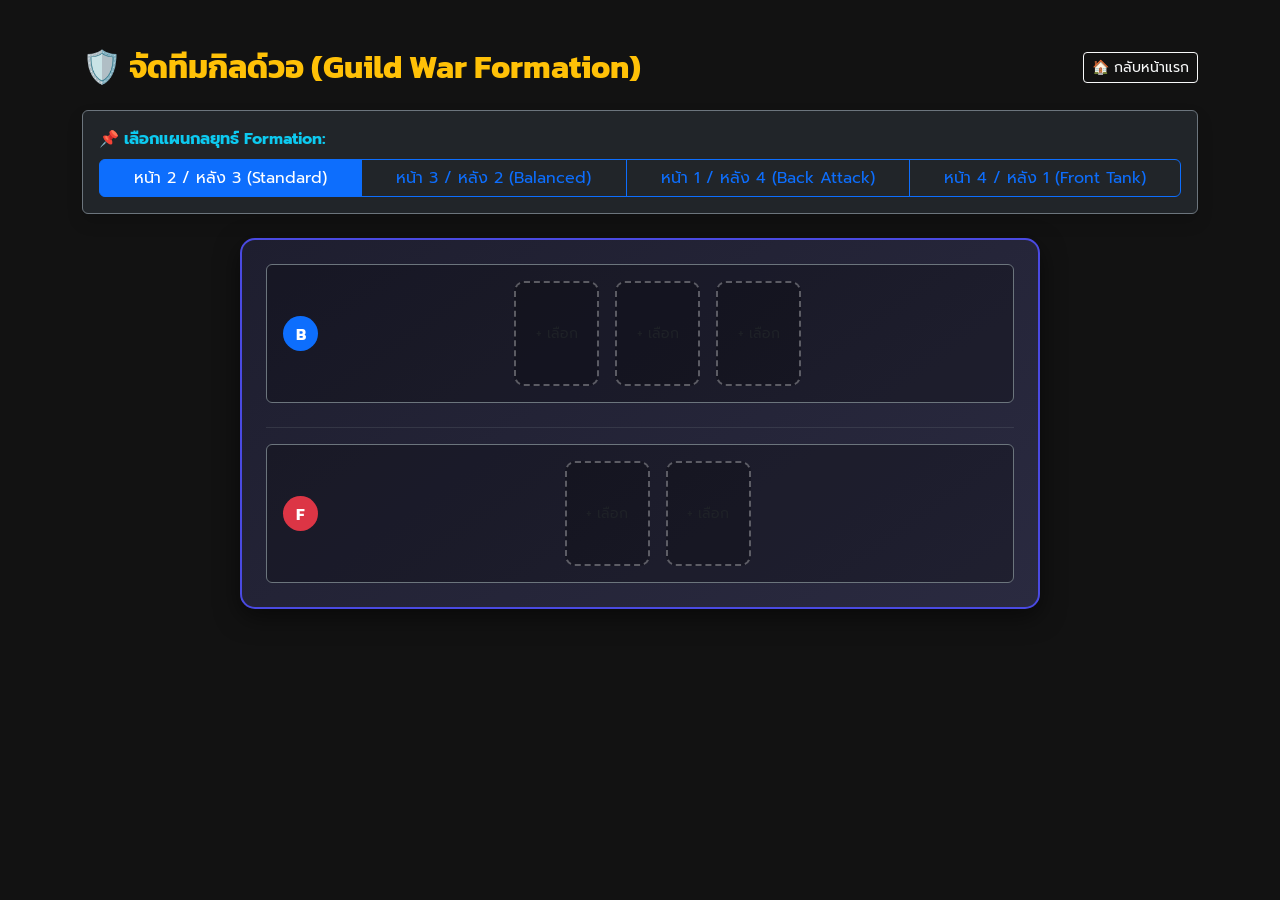
==== guildwar.html @ e1b71f3f "Add files via upload" ====
<!DOCTYPE html>
<html lang="th">
<head>
    <meta charset="UTF-8">
    <meta name="viewport" content="width=device-width, initial-scale=1.0">
    <title>Guild War Formation - Seven Knights</title>
    <!-- Bootstrap 5 CSS -->
    <link href="https://cdn.jsdelivr.net/npm/bootstrap@5.3.3/dist/css/bootstrap.min.css" rel="stylesheet">
    <!-- Google Fonts -->
    <link href="https://fonts.googleapis.com/css2?family=Kanit:wght@500;700&family=Prompt:wght@400;600&display=swap" rel="stylesheet">
    <style>
        body {
            font-family: 'Prompt', sans-serif;
            background-color: #121212;
            color: #f8f9fa;
        }
        h1, h2, h3 {
            font-family: 'Kanit', sans-serif;
        }
        /* ดีไซน์กระดานจัดทีมสไตล์ Guild War */
        .formation-board {
            background: linear-gradient(145deg, #1e1e2f, #2a2a40);
            border: 2px solid #4a4ae2;
            border-radius: 15px;
            box-shadow: 0 8px 25px rgba(0, 0, 0, 0.5);
            max-width: 800px;
            margin: 0 auto;
        }
        .slot-box {
            width: 85px;
            height: 105px;
            border: 2px dashed rgba(255, 255, 255, 0.3);
            border-radius: 10px;
            display: flex;
            align-items: center;
            justify-content: center;
            background: rgba(0, 0, 0, 0.2);
            cursor: pointer;
            transition: all 0.3s ease;
            position: relative;
        }
        .slot-box:hover {
            border-color: #ffc107;
            background: rgba(255, 193, 7, 0.1);
        }
        .slot-box.filled {
            border-style: solid;
            border-color: #28a745;
            background: rgba(40, 167, 69, 0.2);
        }
        .zone-label {
            width: 35px;
            height: 35px;
            border-radius: 50%;
            display: flex;
            align-items: center;
            justify-content: center;
            font-weight: bold;
            font-family: 'Kanit', sans-serif;
        }
        .badge-front { background-color: #dc3545; color: white; }
        .badge-back { background-color: #0d6efd; color: white; }
    </style>
</head>
<body class="py-5">

    <div class="container">
        <!-- หัวข้อหน้าเว็บ -->
        <div class="d-flex justify-content-between align-items-center mb-4">
            <h2 class="text-warning fw-bold m-0">🛡️ จัดทีมกิลด์วอ (Guild War Formation)</h2>
            <a href="index.html" class="btn btn-outline-light btn-sm">🏠 กลับหน้าแรก</a>
        </div>

        <!-- ส่วนเลือกแผนกลยุทธ์ Formation -->
        <div class="card bg-dark border-secondary mb-4 p-3 shadow">
            <label class="form-label text-info fw-bold mb-2">📌 เลือกแผนกลยุทธ์ Formation:</label>
            <div class="btn-group w-100" role="group" id="formationSelector">
                <button type="button" class="btn btn-outline-primary active" data-form="2-3">หน้า 2 / หลัง 3 (Standard)</button>
                <button type="button" class="btn btn-outline-primary" data-form="3-2">หน้า 3 / หลัง 2 (Balanced)</button>
                <button type="button" class="btn btn-outline-primary" data-form="1-4">หน้า 1 / หลัง 4 (Back Attack)</button>
                <button type="button" class="btn btn-outline-primary" data-form="4-1">หน้า 4 / หลัง 1 (Front Tank)</button>
            </div>
        </div>

        <!-- กระดานจัดทีม (Field) -->
        <div class="formation-board p-4 text-center">
            
            <!-- แถวหลัง (Back Line - B) -->
            <div class="d-flex align-items-center justify-content-between mb-4 p-3 rounded bg-black bg-opacity-25 border border-secondary">
                <div class="zone-label badge-back">B</div>
                <div id="backSlots" class="d-flex gap-3 justify-content-center flex-grow-1">
                    <!-- ช่องตัวละครแถวหลังจะถูกสร้างด้วย JS -->
                </div>
            </div>

            <hr class="border-secondary">

            <!-- แถวหน้า (Front Line - F) -->
            <div class="d-flex align-items-center justify-content-between p-3 rounded bg-black bg-opacity-25 border border-secondary">
                <div class="zone-label badge-front">F</div>
                <div id="frontSlots" class="d-flex gap-3 justify-content-center flex-grow-1">
                    <!-- ช่องตัวละครแถวหน้าจะถูกสร้างด้วย JS -->
                </div>
            </div>

        </div>
    </div>

    <!-- Modal เลือกตัวละคร -->
    <div class="modal fade" id="selectHeroModal" tabindex="-1">
        <div class="modal-dialog modal-dialog-centered">
            <div class="modal-content bg-dark text-light border-secondary">
                <div class="modal-header border-secondary">
                    <h5 class="modal-title text-warning">เลือกตัวละครลงตำแหน่ง</h5>
                    <button type="button" class="btn-close btn-close-white" data-bs-dismiss="modal"></button>
                </div>
                <div class="modal-body">
                    <div id="heroListContainer" class="row g-2">
                        <!-- รายการตัวละครจะแสดงที่นี่ -->
                    </div>
                </div>
            </div>
        </div>
    </div>

    <!-- Bootstrap 5 JS -->
    <script src="https://cdn.jsdelivr.net/npm/bootstrap@5.3.3/dist/js/bootstrap.bundle.min.js"></script>
    <script>
        // ข้อมูลตัวละครจำลอง (สามารถดึงมาจากไฟล์ heroesData.js ได้)
        const availableHeroes = [
            { id: 1, name: "ยูภกอน", role: "เวทย์", image: "https://i.pinimg.com/originals/a0/bf/df/a0bfdf887e50c451675beec0f7d5c9c1.png" },
            { id: 2, name: "โดยอง", role: "สมดุล", image: "https://i.pinimg.com/originals/a0/bf/df/a0bfdf887e50c451675beec0f7d5c9c1.png" },
            { id: 3, name: "อีจูฮี", role: "สนับสนุน", image: "https://i.pinimg.com/originals/a0/bf/df/a0bfdf887e50c451675beec0f7d5c9c1.png" }
        ];

        let currentFormation = "2-3"; // ค่าเริ่มต้น หน้า 2 / หลัง 3
        let teamData = { front: [null, null], back: [null, null, null] };
        let activeTargetSlot = null; // เก็บข้อมูลว่ากำลังคลิกช่องไหนอยู่ {line: 'front', index: 0}

        const modal = new bootstrap.Modal(document.getElementById('selectHeroModal'));

        // ฟังก์ชันสร้างช่องว่างตามแผนที่เลือก
        function renderBoard() {
            const frontContainer = document.getElementById('frontSlots');
            const backContainer = document.getElementById('backSlots');
            
            frontContainer.innerHTML = '';
            backContainer.innerHTML = '';

            let frontCount = 2, backCount = 3;
            if (currentFormation === "3-2") { frontCount = 3; backCount = 2; }
            if (currentFormation === "1-4") { frontCount = 1; backCount = 4; }
            if (currentFormation === "4-1") { frontCount = 4; backCount = 1; }

            // ปรับขนาดอาเรย์ข้อมูลทีมตามจำนวนช่อง
            teamData.front = Array(frontCount).fill(null);
            teamData.back = Array(backCount).fill(null);

            // สร้างช่องแถวหลัง (Back)
            for (let i = 0; i < backCount; i++) {
                backContainer.appendChild(createSlotElement('back', i));
            }
            // สร้างช่องแถวหน้า (Front)
            for (let i = 0; i < frontCount; i++) {
                frontContainer.appendChild(createSlotElement('front', i));
            }
        }

        // สร้าง Element แต่ละช่อง
        function createSlotElement(line, index) {
            const slot = document.createElement('div');
            slot.className = 'slot-box';
            
            const hero = teamData[line][index];
            if (hero) {
                slot.classList.add('filled');
                slot.innerHTML = `<img src="${hero.image}" class="img-fluid rounded" style="max-height: 90px;" alt="${hero.name}">`;
            } else {
                slot.innerHTML = `<span class="text-muted small">+ เลือก</span>`;
            }

            // คลิกเพื่อเปิด Modal เลือกตัวละคร
            slot.onclick = () => {
                activeTargetSlot = { line, index };
                openHeroSelector();
            };

            return slot;
        }

        // เปิด Modal เลือกฮีโร่
        function openHeroSelector() {
            const container = document.getElementById('heroListContainer');
            container.innerHTML = '';

            // เพิ่มปุ่มลบตัวละครออกด้วย
            let html = `
                <div class="col-12 mb-2">
                    <button class="btn btn-outline-danger w-100 btn-sm" onclick="removeHeroFromSlot()">❌ เอาตัวละครออก</button>
                </div>
            `;

            availableHeroes.forEach(hero => {
                html += `
                    <div class="col-4 text-center">
                        <div class="card bg-secondary text-light p-2 border-0 shadow-sm" style="cursor: pointer;" onclick="selectHero(${hero.id})">
                            <img src="${hero.image}" class="img-fluid rounded mb-1" style="max-height: 70px;">
                            <span class="small fw-bold text-truncate">${hero.name}</span>
                        </div>
                    </div>
                `;
            });

            container.innerHTML = html;
            modal.show();
        }

        // เลือกตัวละครใส่ลงช่อง
        function selectHero(heroId) {
            const hero = availableHeroes.find(h => h.id === heroId);
            if (activeTargetSlot) {
                teamData[activeTargetSlot.line][activeTargetSlot.index] = hero;
                renderBoard();
                modal.hide();
            }
        }

        // เอาตัวละครออกจากช่อง
        function removeHeroFromSlot() {
            if (activeTargetSlot) {
                teamData[activeTargetSlot.line][activeTargetSlot.index] = null;
                renderBoard();
                modal.hide();
            }
        }

        // Event เปลี่ยนแผน Formation
        document.querySelectorAll('#formationSelector button').forEach(btn => {
            btn.addEventListener('click', (e) => {
                document.querySelectorAll('#formationSelector button').forEach(b => b.classList.remove('active'));
                e.target.classList.add('active');
                currentFormation = e.target.getAttribute('data-form');
                renderBoard();
            });
        });

        // รันครั้งแรก
        renderBoard();
    </script>
</body>
</html>
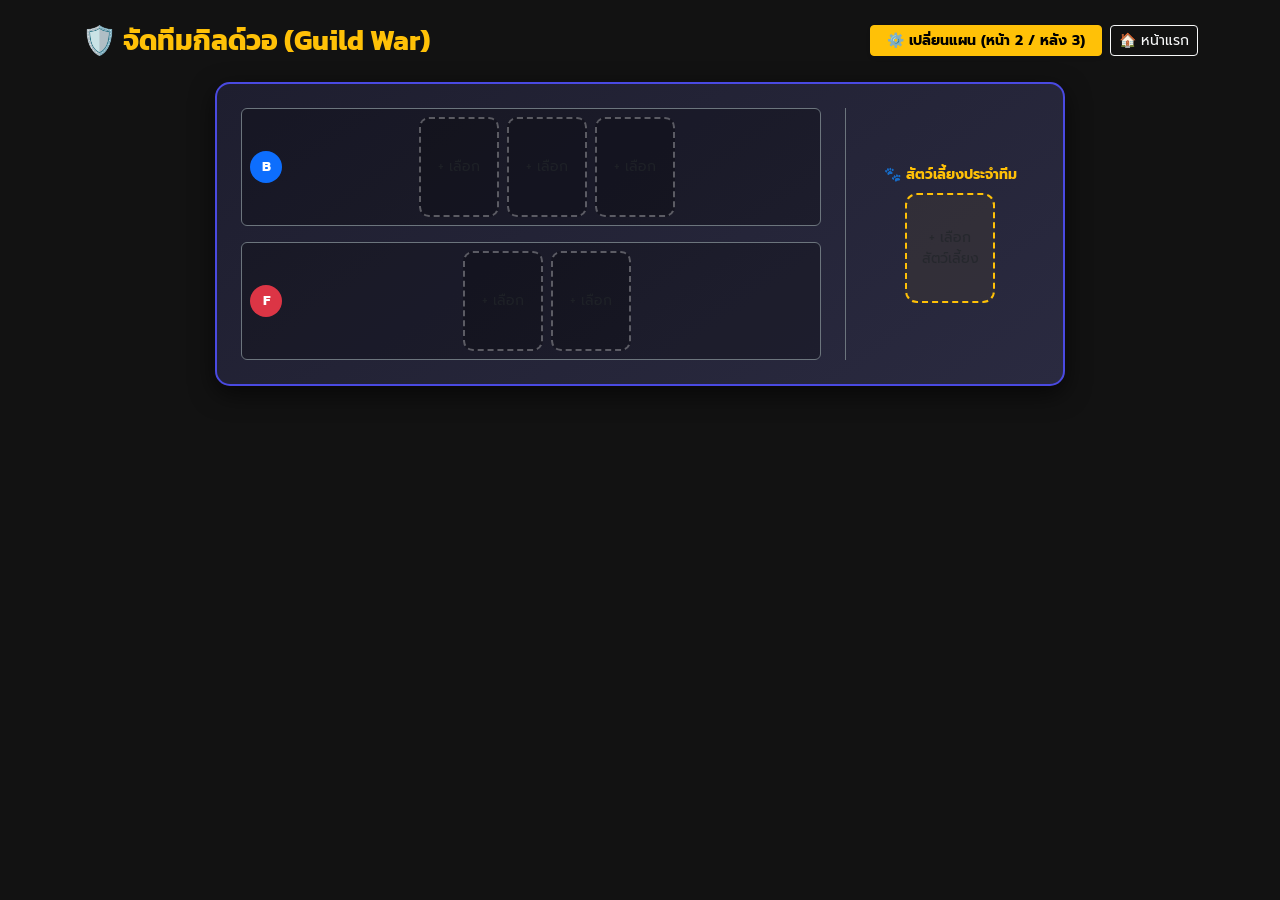
==== commit 3ae8c015: "Update guildwar.html" ====
--- a/guildwar.html
+++ b/guildwar.html
@@ -14,7 +14,7 @@
             background-color: #121212;
             color: #f8f9fa;
         }
-        h1, h2, h3 {
+        h1, h2, h3, h5 {
             font-family: 'Kanit', sans-serif;
         }
         /* ดีไซน์กระดานจัดทีมสไตล์ Guild War */
@@ -22,13 +22,13 @@
             background: linear-gradient(145deg, #1e1e2f, #2a2a40);
             border: 2px solid #4a4ae2;
             border-radius: 15px;
-            box-shadow: 0 8px 25px rgba(0, 0, 0, 0.5);
-            max-width: 800px;
+            box-shadow: 0 8px 25px rgba(0, 0, 0, 0.6);
+            max-width: 850px;
             margin: 0 auto;
         }
         .slot-box {
-            width: 85px;
-            height: 105px;
+            width: 80px;
+            height: 100px;
             border: 2px dashed rgba(255, 255, 255, 0.3);
             border-radius: 10px;
             display: flex;
@@ -48,61 +48,138 @@
             border-color: #28a745;
             background: rgba(40, 167, 69, 0.2);
         }
+        .pet-slot {
+            width: 90px;
+            height: 110px;
+            border: 2px dashed #ffc107;
+            border-radius: 12px;
+            display: flex;
+            align-items: center;
+            justify-content: center;
+            background: rgba(255, 193, 7, 0.05);
+            cursor: pointer;
+            transition: all 0.3s ease;
+        }
+        .pet-slot:hover {
+            background: rgba(255, 193, 7, 0.15);
+        }
         .zone-label {
-            width: 35px;
-            height: 35px;
+            width: 32px;
+            height: 32px;
             border-radius: 50%;
             display: flex;
             align-items: center;
             justify-content: center;
             font-weight: bold;
+            font-size: 0.85rem;
             font-family: 'Kanit', sans-serif;
         }
         .badge-front { background-color: #dc3545; color: white; }
         .badge-back { background-color: #0d6efd; color: white; }
+        
+        /* การ์ดเลือกแผนใน Modal แบบเล็กๆ */
+        .formation-card-option {
+            border: 2px solid #444;
+            background: #1a1a2e;
+            transition: all 0.2s;
+            cursor: pointer;
+        }
+        .formation-card-option:hover {
+            border-color: #ffc107;
+            background: #252542;
+        }
     </style>
 </head>
-<body class="py-5">
+<body class="py-4">
 
     <div class="container">
-        <!-- หัวข้อหน้าเว็บ -->
+        <!-- หัวข้อหน้าเว็บ และปุ่มเลือกแผน -->
         <div class="d-flex justify-content-between align-items-center mb-4">
-            <h2 class="text-warning fw-bold m-0">🛡️ จัดทีมกิลด์วอ (Guild War Formation)</h2>
-            <a href="index.html" class="btn btn-outline-light btn-sm">🏠 กลับหน้าแรก</a>
-        </div>
-
-        <!-- ส่วนเลือกแผนกลยุทธ์ Formation -->
-        <div class="card bg-dark border-secondary mb-4 p-3 shadow">
-            <label class="form-label text-info fw-bold mb-2">📌 เลือกแผนกลยุทธ์ Formation:</label>
-            <div class="btn-group w-100" role="group" id="formationSelector">
-                <button type="button" class="btn btn-outline-primary active" data-form="2-3">หน้า 2 / หลัง 3 (Standard)</button>
-                <button type="button" class="btn btn-outline-primary" data-form="3-2">หน้า 3 / หลัง 2 (Balanced)</button>
-                <button type="button" class="btn btn-outline-primary" data-form="1-4">หน้า 1 / หลัง 4 (Back Attack)</button>
-                <button type="button" class="btn btn-outline-primary" data-form="4-1">หน้า 4 / หลัง 1 (Front Tank)</button>
-            </div>
-        </div>
-
-        <!-- กระดานจัดทีม (Field) -->
-        <div class="formation-board p-4 text-center">
-            
-            <!-- แถวหลัง (Back Line - B) -->
-            <div class="d-flex align-items-center justify-content-between mb-4 p-3 rounded bg-black bg-opacity-25 border border-secondary">
-                <div class="zone-label badge-back">B</div>
-                <div id="backSlots" class="d-flex gap-3 justify-content-center flex-grow-1">
-                    <!-- ช่องตัวละครแถวหลังจะถูกสร้างด้วย JS -->
-                </div>
-            </div>
-
-            <hr class="border-secondary">
-
-            <!-- แถวหน้า (Front Line - F) -->
-            <div class="d-flex align-items-center justify-content-between p-3 rounded bg-black bg-opacity-25 border border-secondary">
-                <div class="zone-label badge-front">F</div>
-                <div id="frontSlots" class="d-flex gap-3 justify-content-center flex-grow-1">
-                    <!-- ช่องตัวละครแถวหน้าจะถูกสร้างด้วย JS -->
-                </div>
-            </div>
-
+            <h3 class="text-warning fw-bold m-0">🛡️ จัดทีมกิลด์วอ (Guild War)</h3>
+            <div class="d-flex gap-2">
+                <button class="btn btn-warning btn-sm fw-bold px-3 shadow-sm" data-bs-toggle="modal" data-bs-target="#formationModal">
+                    ⚙️ เปลี่ยนแผน (<span id="currentFormText">หน้า 2 / หลัง 3</span>)
+                </button>
+                <a href="index.html" class="btn btn-outline-light btn-sm">🏠 หน้าแรก</a>
+            </div>
+        </div>
+
+        <!-- กระดานจัดทีมหลัก (UI กลางจอ) -->
+        <div class="formation-board p-4">
+            <div class="row align-items-center">
+                
+                <!-- ฝั่งซ้าย: ช่องตัวละคร แถวหลังและแถวหน้า -->
+                <div class="col-lg-9 col-md-8 border-end border-secondary pe-lg-4">
+                    
+                    <!-- แถวหลัง (Back Line - B) -->
+                    <div class="d-flex align-items-center justify-content-between mb-3 p-2 rounded bg-black bg-opacity-25 border border-secondary">
+                        <div class="zone-label badge-back">B</div>
+                        <div id="backSlots" class="d-flex gap-2 justify-content-center flex-grow-1">
+                            <!-- สร้างด้วย JavaScript -->
+                        </div>
+                    </div>
+
+                    <!-- แถวหน้า (Front Line - F) -->
+                    <div class="d-flex align-items-center justify-content-between p-2 rounded bg-black bg-opacity-25 border border-secondary">
+                        <div class="zone-label badge-front">F</div>
+                        <div id="frontSlots" class="d-flex gap-2 justify-content-center flex-grow-1">
+                            <!-- สร้างด้วย JavaScript -->
+                        </div>
+                    </div>
+
+                </div>
+
+                <!-- ฝั่งขวา: ช่องสัตว์เลี้ยง (Pet) -->
+                <div class="col-lg-3 col-md-4 text-center mt-3 mt-md-0 ps-lg-3">
+                    <span class="small text-warning fw-bold d-block mb-2">🐾 สัตว์เลี้ยงประจำทีม</span>
+                    <div class="d-flex justify-content-center">
+                        <div id="petSlot" class="pet-slot" onclick="openPetSelector()">
+                            <span class="text-muted small text-center">+ เลือก<br>สัตว์เลี้ยง</span>
+                        </div>
+                    </div>
+                </div>
+
+            </div>
+        </div>
+    </div>
+
+    <!-- Modal เลือกแผนกลยุทธ์ (4 แผนในจอเดียว) -->
+    <div class="modal fade" id="formationModal" tabindex="-1">
+        <div class="modal-dialog modal-dialog-centered">
+            <div class="modal-content bg-dark text-light border-secondary">
+                <div class="modal-header border-secondary">
+                    <h5 class="modal-title text-warning">เลือกแผนกลยุทธ์ (Formation)</h5>
+                    <button type="button" class="btn-close btn-close-white" data-bs-dismiss="modal"></button>
+                </div>
+                <div class="modal-body">
+                    <div class="row g-2">
+                        <div class="col-6">
+                            <div class="p-3 rounded formation-card-option text-center" onclick="changeFormation('2-3', 'หน้า 2 / หลัง 3')">
+                                <h6 class="text-info fw-bold mb-1">หน้า 2 / หลัง 3</h6>
+                                <p class="text-muted small mb-0">มาตรฐานสมดุล</p>
+                            </div>
+                        </div>
+                        <div class="col-6">
+                            <div class="p-3 rounded formation-card-option text-center" onclick="changeFormation('3-2', 'หน้า 3 / หลัง 2')">
+                                <h6 class="text-info fw-bold mb-1">หน้า 3 / หลัง 2</h6>
+                                <p class="text-muted small mb-0">เน้นหน้าหนา</p>
+                            </div>
+                        </div>
+                        <div class="col-6">
+                            <div class="p-3 rounded formation-card-option text-center" onclick="changeFormation('1-4', 'หน้า 1 / หลัง 4')">
+                                <h6 class="text-info fw-bold mb-1">หน้า 1 / หลัง 4</h6>
+                                <p class="text-muted small mb-0">ดาเมจหลังเต็มพิกัด</p>
+                            </div>
+                        </div>
+                        <div class="col-6">
+                            <div class="p-3 rounded formation-card-option text-center" onclick="changeFormation('4-1', 'หน้า 4 / หลัง 1')">
+                                <h6 class="text-info fw-bold mb-1">หน้า 4 / หลัง 1</h6>
+                                <p class="text-muted small mb-0">แทงค์หน้า 4 ตัว</p>
+                            </div>
+                        </div>
+                    </div>
+                </div>
+            </div>
         </div>
     </div>
 
@@ -116,7 +193,24 @@
                 </div>
                 <div class="modal-body">
                     <div id="heroListContainer" class="row g-2">
-                        <!-- รายการตัวละครจะแสดงที่นี่ -->
+                        <!-- รายการฮีโร่ -->
+                    </div>
+                </div>
+            </div>
+        </div>
+    </div>
+
+    <!-- Modal เลือกสัตว์เลี้ยง -->
+    <div class="modal fade" id="selectPetModal" tabindex="-1">
+        <div class="modal-dialog modal-dialog-centered">
+            <div class="modal-content bg-dark text-light border-secondary">
+                <div class="modal-header border-secondary">
+                    <h5 class="modal-title text-warning">เลือกสัตว์เลี้ยงประจำทีม</h5>
+                    <button type="button" class="btn-close btn-close-white" data-bs-dismiss="modal"></button>
+                </div>
+                <div class="modal-body">
+                    <div id="petListContainer" class="row g-2">
+                        <!-- รายการสัตว์เลี้ยง -->
                     </div>
                 </div>
             </div>
@@ -126,20 +220,37 @@
     <!-- Bootstrap 5 JS -->
     <script src="https://cdn.jsdelivr.net/npm/bootstrap@5.3.3/dist/js/bootstrap.bundle.min.js"></script>
     <script>
-        // ข้อมูลตัวละครจำลอง (สามารถดึงมาจากไฟล์ heroesData.js ได้)
+        // ข้อมูลตัวละครจำลอง
         const availableHeroes = [
-            { id: 1, name: "ยูภกอน", role: "เวทย์", image: "https://i.pinimg.com/originals/a0/bf/df/a0bfdf887e50c451675beec0f7d5c9c1.png" },
-            { id: 2, name: "โดยอง", role: "สมดุล", image: "https://i.pinimg.com/originals/a0/bf/df/a0bfdf887e50c451675beec0f7d5c9c1.png" },
-            { id: 3, name: "อีจูฮี", role: "สนับสนุน", image: "https://i.pinimg.com/originals/a0/bf/df/a0bfdf887e50c451675beec0f7d5c9c1.png" }
+            { id: 1, name: "ยูภกอน", image: "https://i.pinimg.com/originals/a0/bf/df/a0bfdf887e50c451675beec0f7d5c9c1.png" },
+            { id: 2, name: "โดยอง", image: "https://i.pinimg.com/originals/a0/bf/df/a0bfdf887e50c451675beec0f7d5c9c1.png" },
+            { id: 3, name: "อีจูฮี", image: "https://i.pinimg.com/originals/a0/bf/df/a0bfdf887e50c451675beec0f7d5c9c1.png" }
         ];
 
-        let currentFormation = "2-3"; // ค่าเริ่มต้น หน้า 2 / หลัง 3
+        // ข้อมูลสัตว์เลี้ยงจำลอง
+        const availablePets = [
+            { id: 101, name: "จิ้งจอกเพลิง", image: "https://i.pinimg.com/originals/a0/bf/df/a0bfdf887e50c451675beec0f7d5c9c1.png" },
+            { id: 102, name: "มังกรน้อย", image: "https://i.pinimg.com/originals/a0/bf/df/a0bfdf887e50c451675beec0f7d5c9c1.png" }
+        ];
+
+        let currentFormation = "2-3";
         let teamData = { front: [null, null], back: [null, null, null] };
-        let activeTargetSlot = null; // เก็บข้อมูลว่ากำลังคลิกช่องไหนอยู่ {line: 'front', index: 0}
-
-        const modal = new bootstrap.Modal(document.getElementById('selectHeroModal'));
-
-        // ฟังก์ชันสร้างช่องว่างตามแผนที่เลือก
+        let selectedPet = null;
+        let activeTargetSlot = null;
+
+        const heroModal = new bootstrap.Modal(document.getElementById('selectHeroModal'));
+        const petModal = new bootstrap.Modal(document.getElementById('selectPetModal'));
+        const formationModalInstance = new bootstrap.Modal(document.getElementById('formationModal'));
+
+        // ฟังก์ชันเปลี่ยนแผน
+        function changeFormation(formKey, formText) {
+            currentFormation = formKey;
+            document.getElementById('currentFormText').innerText = formText;
+            formationModalInstance.hide();
+            renderBoard();
+        }
+
+        // วาดกระดาน
         function renderBoard() {
             const frontContainer = document.getElementById('frontSlots');
             const backContainer = document.getElementById('backSlots');
@@ -152,21 +263,19 @@
             if (currentFormation === "1-4") { frontCount = 1; backCount = 4; }
             if (currentFormation === "4-1") { frontCount = 4; backCount = 1; }
 
-            // ปรับขนาดอาเรย์ข้อมูลทีมตามจำนวนช่อง
             teamData.front = Array(frontCount).fill(null);
             teamData.back = Array(backCount).fill(null);
 
-            // สร้างช่องแถวหลัง (Back)
             for (let i = 0; i < backCount; i++) {
                 backContainer.appendChild(createSlotElement('back', i));
             }
-            // สร้างช่องแถวหน้า (Front)
             for (let i = 0; i < frontCount; i++) {
                 frontContainer.appendChild(createSlotElement('front', i));
             }
-        }
-
-        // สร้าง Element แต่ละช่อง
+
+            renderPetSlot();
+        }
+
         function createSlotElement(line, index) {
             const slot = document.createElement('div');
             slot.className = 'slot-box';
@@ -174,12 +283,11 @@
             const hero = teamData[line][index];
             if (hero) {
                 slot.classList.add('filled');
-                slot.innerHTML = `<img src="${hero.image}" class="img-fluid rounded" style="max-height: 90px;" alt="${hero.name}">`;
+                slot.innerHTML = `<img src="${hero.image}" class="img-fluid rounded" style="max-height: 85px;" alt="${hero.name}">`;
             } else {
                 slot.innerHTML = `<span class="text-muted small">+ เลือก</span>`;
             }
 
-            // คลิกเพื่อเปิด Modal เลือกตัวละคร
             slot.onclick = () => {
                 activeTargetSlot = { line, index };
                 openHeroSelector();
@@ -188,64 +296,90 @@
             return slot;
         }
 
-        // เปิด Modal เลือกฮีโร่
+        function renderPetSlot() {
+            const petContainer = document.getElementById('petSlot');
+            if (selectedPet) {
+                petContainer.className = 'pet-slot border-solid bg-success bg-opacity-25';
+                petContainer.innerHTML = `<img src="${selectedPet.image}" class="img-fluid rounded" style="max-height: 95px;" alt="${selectedPet.name}">`;
+            } else {
+                petContainer.className = 'pet-slot';
+                petContainer.innerHTML = `<span class="text-muted small text-center">+ เลือก<br>สัตว์เลี้ยง</span>`;
+            }
+        }
+
         function openHeroSelector() {
             const container = document.getElementById('heroListContainer');
-            container.innerHTML = '';
-
-            // เพิ่มปุ่มลบตัวละครออกด้วย
             let html = `
                 <div class="col-12 mb-2">
                     <button class="btn btn-outline-danger w-100 btn-sm" onclick="removeHeroFromSlot()">❌ เอาตัวละครออก</button>
                 </div>
             `;
-
             availableHeroes.forEach(hero => {
                 html += `
                     <div class="col-4 text-center">
                         <div class="card bg-secondary text-light p-2 border-0 shadow-sm" style="cursor: pointer;" onclick="selectHero(${hero.id})">
-                            <img src="${hero.image}" class="img-fluid rounded mb-1" style="max-height: 70px;">
+                            <img src="${hero.image}" class="img-fluid rounded mb-1" style="max-height: 65px;">
                             <span class="small fw-bold text-truncate">${hero.name}</span>
                         </div>
                     </div>
                 `;
             });
-
             container.innerHTML = html;
-            modal.show();
-        }
-
-        // เลือกตัวละครใส่ลงช่อง
+            heroModal.show();
+        }
+
         function selectHero(heroId) {
             const hero = availableHeroes.find(h => h.id === heroId);
             if (activeTargetSlot) {
                 teamData[activeTargetSlot.line][activeTargetSlot.index] = hero;
                 renderBoard();
-                modal.hide();
-            }
-        }
-
-        // เอาตัวละครออกจากช่อง
+                heroModal.hide();
+            }
+        }
+
         function removeHeroFromSlot() {
             if (activeTargetSlot) {
                 teamData[activeTargetSlot.line][activeTargetSlot.index] = null;
                 renderBoard();
-                modal.hide();
-            }
-        }
-
-        // Event เปลี่ยนแผน Formation
-        document.querySelectorAll('#formationSelector button').forEach(btn => {
-            btn.addEventListener('click', (e) => {
-                document.querySelectorAll('#formationSelector button').forEach(b => b.classList.remove('active'));
-                e.target.classList.add('active');
-                currentFormation = e.target.getAttribute('data-form');
-                renderBoard();
+                heroModal.hide();
+            }
+        }
+
+        function openPetSelector() {
+            const container = document.getElementById('petListContainer');
+            let html = `
+                <div class="col-12 mb-2">
+                    <button class="btn btn-outline-danger w-100 btn-sm" onclick="removePet()">❌ ถอดสัตว์เลี้ยง</button>
+                </div>
+            `;
+            availablePets.forEach(pet => {
+                html += `
+                    <div class="col-6 text-center">
+                        <div class="card bg-secondary text-light p-2 border-0 shadow-sm" style="cursor: pointer;" onclick="selectPet(${pet.id})">
+                            <img src="${pet.image}" class="img-fluid rounded mb-1" style="max-height: 65px;">
+                            <span class="small fw-bold text-truncate">${pet.name}</span>
+                        </div>
+                    </div>
+                `;
             });
-        });
+            container.innerHTML = html;
+            petModal.show();
+        }
+
+        function selectPet(petId) {
+            selectedPet = availablePets.find(p => p.id === petId);
+            renderPetSlot();
+            petModal.hide();
+        }
+
+        function removePet() {
+            selectedPet = null;
+            renderPetSlot();
+            petModal.hide();
+        }
 
         // รันครั้งแรก
         renderBoard();
     </script>
 </body>
-</html>+</html>
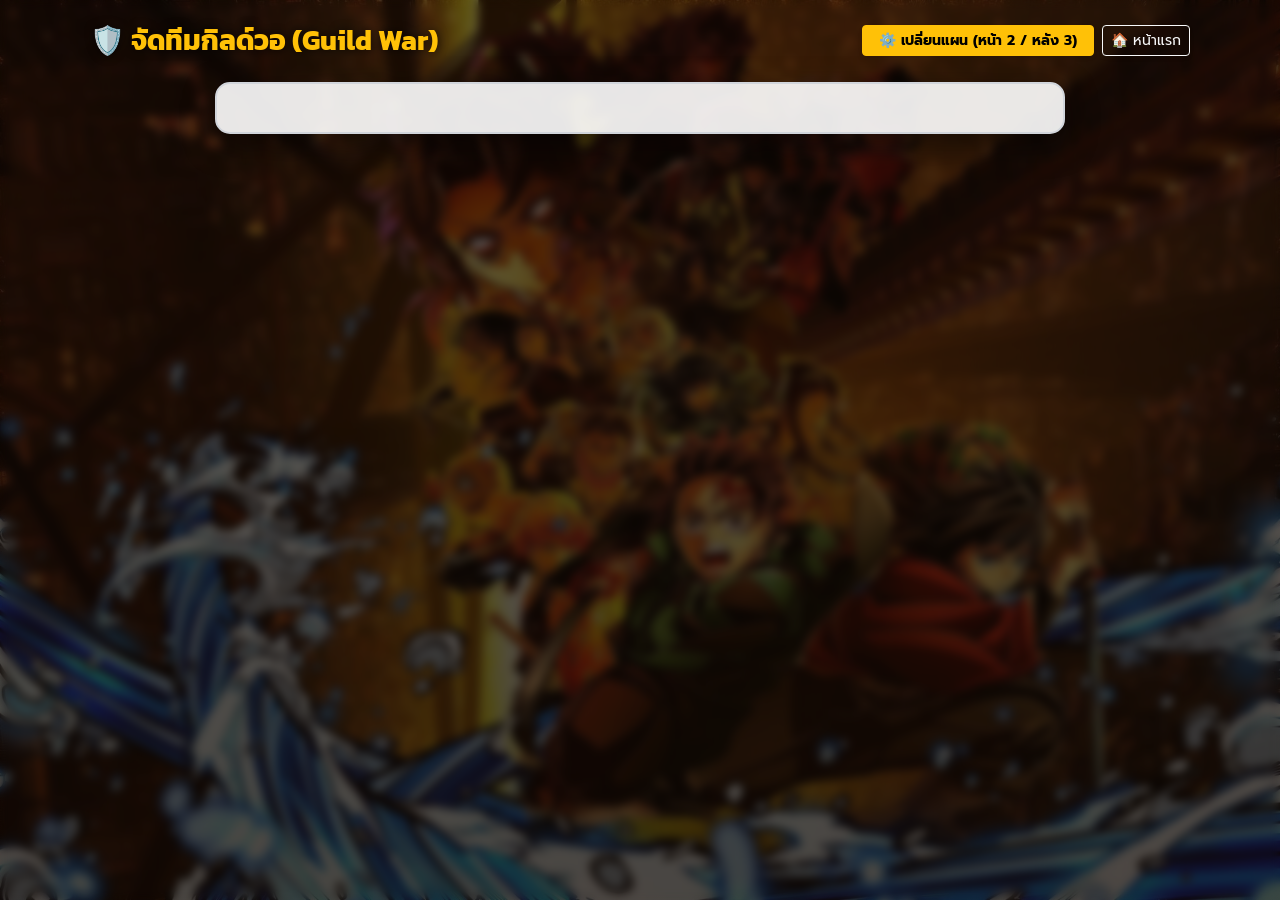
==== commit db1c51a9: "Update guildwar.html" ====
--- a/guildwar.html
+++ b/guildwar.html
@@ -9,60 +9,84 @@
     <!-- Google Fonts -->
     <link href="https://fonts.googleapis.com/css2?family=Kanit:wght@500;700&family=Prompt:wght@400;600&display=swap" rel="stylesheet">
     <style>
-        body {
+        body, html {
+            height: 100%;
+            margin: 0;
             font-family: 'Prompt', sans-serif;
-            background-color: #121212;
-            color: #f8f9fa;
+            overflow-x: hidden;
+            background-color: #0f0803;
         }
+
+        /* รูปพื้นหลังเดียวกับหน้า index.html */
+        .bg-infinity-castle {
+            background: linear-gradient(rgba(15, 8, 3, 0.65), rgba(15, 8, 3, 0.75)),
+                        url('images/Bg.jpg') no-repeat center center fixed;
+            background-size: cover;
+            min-height: 100vh;
+            position: relative;
+        }
+
+        /* แผ่นกระจกเบลอพื้นหลัง 5% เท่ากัน */
+        .blur-overlay {
+            min-height: 100vh;
+            backdrop-filter: blur(5px);
+            -webkit-backdrop-filter: blur(5px);
+        }
+
         h1, h2, h3, h5 {
             font-family: 'Kanit', sans-serif;
         }
-        /* ดีไซน์กระดานจัดทีมสไตล์ Guild War */
+
+        /* กระดานจัดทีมตรงกลาง: พื้นหลังสีขาวความจาง 90% */
         .formation-board {
-            background: linear-gradient(145deg, #1e1e2f, #2a2a40);
-            border: 2px solid #4a4ae2;
+            background: rgba(255, 255, 255, 0.9);
+            border: 2px solid #d1d5db;
             border-radius: 15px;
-            box-shadow: 0 8px 25px rgba(0, 0, 0, 0.6);
+            box-shadow: 0 10px 30px rgba(0, 0, 0, 0.5);
             max-width: 850px;
             margin: 0 auto;
+            color: #1f2937;
         }
+
         .slot-box {
             width: 80px;
             height: 100px;
-            border: 2px dashed rgba(255, 255, 255, 0.3);
+            border: 2px dashed #9ca3af;
             border-radius: 10px;
             display: flex;
             align-items: center;
             justify-content: center;
-            background: rgba(0, 0, 0, 0.2);
+            background: rgba(243, 244, 246, 0.8);
             cursor: pointer;
             transition: all 0.3s ease;
             position: relative;
         }
         .slot-box:hover {
-            border-color: #ffc107;
-            background: rgba(255, 193, 7, 0.1);
+            border-color: #f59e0b;
+            background: rgba(254, 243, 199, 0.8);
         }
         .slot-box.filled {
             border-style: solid;
-            border-color: #28a745;
-            background: rgba(40, 167, 69, 0.2);
+            border-color: #10b981;
+            background: rgba(209, 250, 229, 0.9);
         }
+
         .pet-slot {
             width: 90px;
             height: 110px;
-            border: 2px dashed #ffc107;
+            border: 2px dashed #f59e0b;
             border-radius: 12px;
             display: flex;
             align-items: center;
             justify-content: center;
-            background: rgba(255, 193, 7, 0.05);
+            background: rgba(254, 243, 199, 0.8);
             cursor: pointer;
             transition: all 0.3s ease;
         }
         .pet-slot:hover {
-            background: rgba(255, 193, 7, 0.15);
+            background: rgba(253, 230, 138, 0.9);
         }
+
         .zone-label {
             width: 32px;
             height: 32px;
@@ -74,13 +98,14 @@
             font-size: 0.85rem;
             font-family: 'Kanit', sans-serif;
         }
-        .badge-front { background-color: #dc3545; color: white; }
-        .badge-back { background-color: #0d6efd; color: white; }
+        .badge-front { background-color: #ef4444; color: white; }
+        .badge-back { background-color: #3b82f6; color: white; }
         
-        /* การ์ดเลือกแผนใน Modal แบบเล็กๆ */
+        /* การ์ดเลือกแผนใน Modal */
         .formation-card-option {
             border: 2px solid #444;
             background: #1a1a2e;
+            color: #fff;
             transition: all 0.2s;
             cursor: pointer;
         }
@@ -90,296 +115,28 @@
         }
     </style>
 </head>
-<body class="py-4">
+<body class="bg-infinity-castle text-light">
 
-    <div class="container">
-        <!-- หัวข้อหน้าเว็บ และปุ่มเลือกแผน -->
-        <div class="d-flex justify-content-between align-items-center mb-4">
-            <h3 class="text-warning fw-bold m-0">🛡️ จัดทีมกิลด์วอ (Guild War)</h3>
-            <div class="d-flex gap-2">
-                <button class="btn btn-warning btn-sm fw-bold px-3 shadow-sm" data-bs-toggle="modal" data-bs-target="#formationModal">
-                    ⚙️ เปลี่ยนแผน (<span id="currentFormText">หน้า 2 / หลัง 3</span>)
-                </button>
-                <a href="index.html" class="btn btn-outline-light btn-sm">🏠 หน้าแรก</a>
-            </div>
-        </div>
-
-        <!-- กระดานจัดทีมหลัก (UI กลางจอ) -->
-        <div class="formation-board p-4">
-            <div class="row align-items-center">
-                
-                <!-- ฝั่งซ้าย: ช่องตัวละคร แถวหลังและแถวหน้า -->
-                <div class="col-lg-9 col-md-8 border-end border-secondary pe-lg-4">
-                    
-                    <!-- แถวหลัง (Back Line - B) -->
-                    <div class="d-flex align-items-center justify-content-between mb-3 p-2 rounded bg-black bg-opacity-25 border border-secondary">
-                        <div class="zone-label badge-back">B</div>
-                        <div id="backSlots" class="d-flex gap-2 justify-content-center flex-grow-1">
-                            <!-- สร้างด้วย JavaScript -->
-                        </div>
-                    </div>
-
-                    <!-- แถวหน้า (Front Line - F) -->
-                    <div class="d-flex align-items-center justify-content-between p-2 rounded bg-black bg-opacity-25 border border-secondary">
-                        <div class="zone-label badge-front">F</div>
-                        <div id="frontSlots" class="d-flex gap-2 justify-content-center flex-grow-1">
-                            <!-- สร้างด้วย JavaScript -->
-                        </div>
-                    </div>
-
-                </div>
-
-                <!-- ฝั่งขวา: ช่องสัตว์เลี้ยง (Pet) -->
-                <div class="col-lg-3 col-md-4 text-center mt-3 mt-md-0 ps-lg-3">
-                    <span class="small text-warning fw-bold d-block mb-2">🐾 สัตว์เลี้ยงประจำทีม</span>
-                    <div class="d-flex justify-content-center">
-                        <div id="petSlot" class="pet-slot" onclick="openPetSelector()">
-                            <span class="text-muted small text-center">+ เลือก<br>สัตว์เลี้ยง</span>
-                        </div>
-                    </div>
-                </div>
-
-            </div>
-        </div>
-    </div>
-
-    <!-- Modal เลือกแผนกลยุทธ์ (4 แผนในจอเดียว) -->
-    <div class="modal fade" id="formationModal" tabindex="-1">
-        <div class="modal-dialog modal-dialog-centered">
-            <div class="modal-content bg-dark text-light border-secondary">
-                <div class="modal-header border-secondary">
-                    <h5 class="modal-title text-warning">เลือกแผนกลยุทธ์ (Formation)</h5>
-                    <button type="button" class="btn-close btn-close-white" data-bs-dismiss="modal"></button>
-                </div>
-                <div class="modal-body">
-                    <div class="row g-2">
-                        <div class="col-6">
-                            <div class="p-3 rounded formation-card-option text-center" onclick="changeFormation('2-3', 'หน้า 2 / หลัง 3')">
-                                <h6 class="text-info fw-bold mb-1">หน้า 2 / หลัง 3</h6>
-                                <p class="text-muted small mb-0">มาตรฐานสมดุล</p>
-                            </div>
-                        </div>
-                        <div class="col-6">
-                            <div class="p-3 rounded formation-card-option text-center" onclick="changeFormation('3-2', 'หน้า 3 / หลัง 2')">
-                                <h6 class="text-info fw-bold mb-1">หน้า 3 / หลัง 2</h6>
-                                <p class="text-muted small mb-0">เน้นหน้าหนา</p>
-                            </div>
-                        </div>
-                        <div class="col-6">
-                            <div class="p-3 rounded formation-card-option text-center" onclick="changeFormation('1-4', 'หน้า 1 / หลัง 4')">
-                                <h6 class="text-info fw-bold mb-1">หน้า 1 / หลัง 4</h6>
-                                <p class="text-muted small mb-0">ดาเมจหลังเต็มพิกัด</p>
-                            </div>
-                        </div>
-                        <div class="col-6">
-                            <div class="p-3 rounded formation-card-option text-center" onclick="changeFormation('4-1', 'หน้า 4 / หลัง 1')">
-                                <h6 class="text-info fw-bold mb-1">หน้า 4 / หลัง 1</h6>
-                                <p class="text-muted small mb-0">แทงค์หน้า 4 ตัว</p>
-                            </div>
-                        </div>
-                    </div>
+    <!-- ชั้น Blur Overlay เบลอพื้นหลัง 5% -->
+    <div class="blur-overlay py-4">
+        <div class="container">
+            <!-- หัวข้อหน้าเว็บ และปุ่มเลือกแผน -->
+            <div class="d-flex justify-content-between align-items-center mb-4 px-2">
+                <h3 class="text-warning fw-bold m-0" style="text-shadow: 0 0 10px rgba(0,0,0,0.8);">🛡️ จัดทีมกิลด์วอ (Guild War)</h3>
+                <div class="d-flex gap-2">
+                    <button class="btn btn-warning btn-sm fw-bold px-3 shadow-sm" data-bs-toggle="modal" data-bs-target="#formationModal">
+                        ⚙️ เปลี่ยนแผน (<span id="currentFormText">หน้า 2 / หลัง 3</span>)
+                    </button>
+                    <a href="index.html" class="btn btn-outline-light btn-sm shadow-sm">🏠 หน้าแรก</a>
                 </div>
             </div>
-        </div>
-    </div>
 
-    <!-- Modal เลือกตัวละคร -->
-    <div class="modal fade" id="selectHeroModal" tabindex="-1">
-        <div class="modal-dialog modal-dialog-centered">
-            <div class="modal-content bg-dark text-light border-secondary">
-                <div class="modal-header border-secondary">
-                    <h5 class="modal-title text-warning">เลือกตัวละครลงตำแหน่ง</h5>
-                    <button type="button" class="btn-close btn-close-white" data-bs-dismiss="modal"></button>
-                </div>
-                <div class="modal-body">
-                    <div id="heroListContainer" class="row g-2">
-                        <!-- รายการฮีโร่ -->
-                    </div>
-                </div>
-            </div>
-        </div>
-    </div>
-
-    <!-- Modal เลือกสัตว์เลี้ยง -->
-    <div class="modal fade" id="selectPetModal" tabindex="-1">
-        <div class="modal-dialog modal-dialog-centered">
-            <div class="modal-content bg-dark text-light border-secondary">
-                <div class="modal-header border-secondary">
-                    <h5 class="modal-title text-warning">เลือกสัตว์เลี้ยงประจำทีม</h5>
-                    <button type="button" class="btn-close btn-close-white" data-bs-dismiss="modal"></button>
-                </div>
-                <div class="modal-body">
-                    <div id="petListContainer" class="row g-2">
-                        <!-- รายการสัตว์เลี้ยง -->
-                    </div>
-                </div>
-            </div>
-        </div>
-    </div>
-
-    <!-- Bootstrap 5 JS -->
-    <script src="https://cdn.jsdelivr.net/npm/bootstrap@5.3.3/dist/js/bootstrap.bundle.min.js"></script>
-    <script>
-        // ข้อมูลตัวละครจำลอง
-        const availableHeroes = [
-            { id: 1, name: "ยูภกอน", image: "https://i.pinimg.com/originals/a0/bf/df/a0bfdf887e50c451675beec0f7d5c9c1.png" },
-            { id: 2, name: "โดยอง", image: "https://i.pinimg.com/originals/a0/bf/df/a0bfdf887e50c451675beec0f7d5c9c1.png" },
-            { id: 3, name: "อีจูฮี", image: "https://i.pinimg.com/originals/a0/bf/df/a0bfdf887e50c451675beec0f7d5c9c1.png" }
-        ];
-
-        // ข้อมูลสัตว์เลี้ยงจำลอง
-        const availablePets = [
-            { id: 101, name: "จิ้งจอกเพลิง", image: "https://i.pinimg.com/originals/a0/bf/df/a0bfdf887e50c451675beec0f7d5c9c1.png" },
-            { id: 102, name: "มังกรน้อย", image: "https://i.pinimg.com/originals/a0/bf/df/a0bfdf887e50c451675beec0f7d5c9c1.png" }
-        ];
-
-        let currentFormation = "2-3";
-        let teamData = { front: [null, null], back: [null, null, null] };
-        let selectedPet = null;
-        let activeTargetSlot = null;
-
-        const heroModal = new bootstrap.Modal(document.getElementById('selectHeroModal'));
-        const petModal = new bootstrap.Modal(document.getElementById('selectPetModal'));
-        const formationModalInstance = new bootstrap.Modal(document.getElementById('formationModal'));
-
-        // ฟังก์ชันเปลี่ยนแผน
-        function changeFormation(formKey, formText) {
-            currentFormation = formKey;
-            document.getElementById('currentFormText').innerText = formText;
-            formationModalInstance.hide();
-            renderBoard();
-        }
-
-        // วาดกระดาน
-        function renderBoard() {
-            const frontContainer = document.getElementById('frontSlots');
-            const backContainer = document.getElementById('backSlots');
-            
-            frontContainer.innerHTML = '';
-            backContainer.innerHTML = '';
-
-            let frontCount = 2, backCount = 3;
-            if (currentFormation === "3-2") { frontCount = 3; backCount = 2; }
-            if (currentFormation === "1-4") { frontCount = 1; backCount = 4; }
-            if (currentFormation === "4-1") { frontCount = 4; backCount = 1; }
-
-            teamData.front = Array(frontCount).fill(null);
-            teamData.back = Array(backCount).fill(null);
-
-            for (let i = 0; i < backCount; i++) {
-                backContainer.appendChild(createSlotElement('back', i));
-            }
-            for (let i = 0; i < frontCount; i++) {
-                frontContainer.appendChild(createSlotElement('front', i));
-            }
-
-            renderPetSlot();
-        }
-
-        function createSlotElement(line, index) {
-            const slot = document.createElement('div');
-            slot.className = 'slot-box';
-            
-            const hero = teamData[line][index];
-            if (hero) {
-                slot.classList.add('filled');
-                slot.innerHTML = `<img src="${hero.image}" class="img-fluid rounded" style="max-height: 85px;" alt="${hero.name}">`;
-            } else {
-                slot.innerHTML = `<span class="text-muted small">+ เลือก</span>`;
-            }
-
-            slot.onclick = () => {
-                activeTargetSlot = { line, index };
-                openHeroSelector();
-            };
-
-            return slot;
-        }
-
-        function renderPetSlot() {
-            const petContainer = document.getElementById('petSlot');
-            if (selectedPet) {
-                petContainer.className = 'pet-slot border-solid bg-success bg-opacity-25';
-                petContainer.innerHTML = `<img src="${selectedPet.image}" class="img-fluid rounded" style="max-height: 95px;" alt="${selectedPet.name}">`;
-            } else {
-                petContainer.className = 'pet-slot';
-                petContainer.innerHTML = `<span class="text-muted small text-center">+ เลือก<br>สัตว์เลี้ยง</span>`;
-            }
-        }
-
-        function openHeroSelector() {
-            const container = document.getElementById('heroListContainer');
-            let html = `
-                <div class="col-12 mb-2">
-                    <button class="btn btn-outline-danger w-100 btn-sm" onclick="removeHeroFromSlot()">❌ เอาตัวละครออก</button>
-                </div>
-            `;
-            availableHeroes.forEach(hero => {
-                html += `
-                    <div class="col-4 text-center">
-                        <div class="card bg-secondary text-light p-2 border-0 shadow-sm" style="cursor: pointer;" onclick="selectHero(${hero.id})">
-                            <img src="${hero.image}" class="img-fluid rounded mb-1" style="max-height: 65px;">
-                            <span class="small fw-bold text-truncate">${hero.name}</span>
-                        </div>
-                    </div>
-                `;
-            });
-            container.innerHTML = html;
-            heroModal.show();
-        }
-
-        function selectHero(heroId) {
-            const hero = availableHeroes.find(h => h.id === heroId);
-            if (activeTargetSlot) {
-                teamData[activeTargetSlot.line][activeTargetSlot.index] = hero;
-                renderBoard();
-                heroModal.hide();
-            }
-        }
-
-        function removeHeroFromSlot() {
-            if (activeTargetSlot) {
-                teamData[activeTargetSlot.line][activeTargetSlot.index] = null;
-                renderBoard();
-                heroModal.hide();
-            }
-        }
-
-        function openPetSelector() {
-            const container = document.getElementById('petListContainer');
-            let html = `
-                <div class="col-12 mb-2">
-                    <button class="btn btn-outline-danger w-100 btn-sm" onclick="removePet()">❌ ถอดสัตว์เลี้ยง</button>
-                </div>
-            `;
-            availablePets.forEach(pet => {
-                html += `
-                    <div class="col-6 text-center">
-                        <div class="card bg-secondary text-light p-2 border-0 shadow-sm" style="cursor: pointer;" onclick="selectPet(${pet.id})">
-                            <img src="${pet.image}" class="img-fluid rounded mb-1" style="max-height: 65px;">
-                            <span class="small fw-bold text-truncate">${pet.name}</span>
-                        </div>
-                    </div>
-                `;
-            });
-            container.innerHTML = html;
-            petModal.show();
-        }
-
-        function selectPet(petId) {
-            selectedPet = availablePets.find(p => p.id === petId);
-            renderPetSlot();
-            petModal.hide();
-        }
-
-        function removePet() {
-            selectedPet = null;
-            renderPetSlot();
-            petModal.hide();
-        }
-
-        // รันครั้งแรก
-        renderBoard();
-    </script>
-</body>
-</html>
+            <!-- กระดานจัดทีมหลัก (พื้นหลังสีขาวความจาง 90%) -->
+            <div class="formation-board p-4">
+                <div class="row align-items-center">
+                    
+                    <!-- ฝั่งซ้าย: ช่องตัวละคร แถวหลังและแถวหน้า -->
+                    <div class="col-lg-9 col-md-8 border-end border-secondary-subtle pe-lg-4">
+                        
+                        <!-- แถวหลัง (Back Line - B) -->
+                        <div class="d-flex align-items-center justify-content-between mb-3 p-2 rounded bg-white
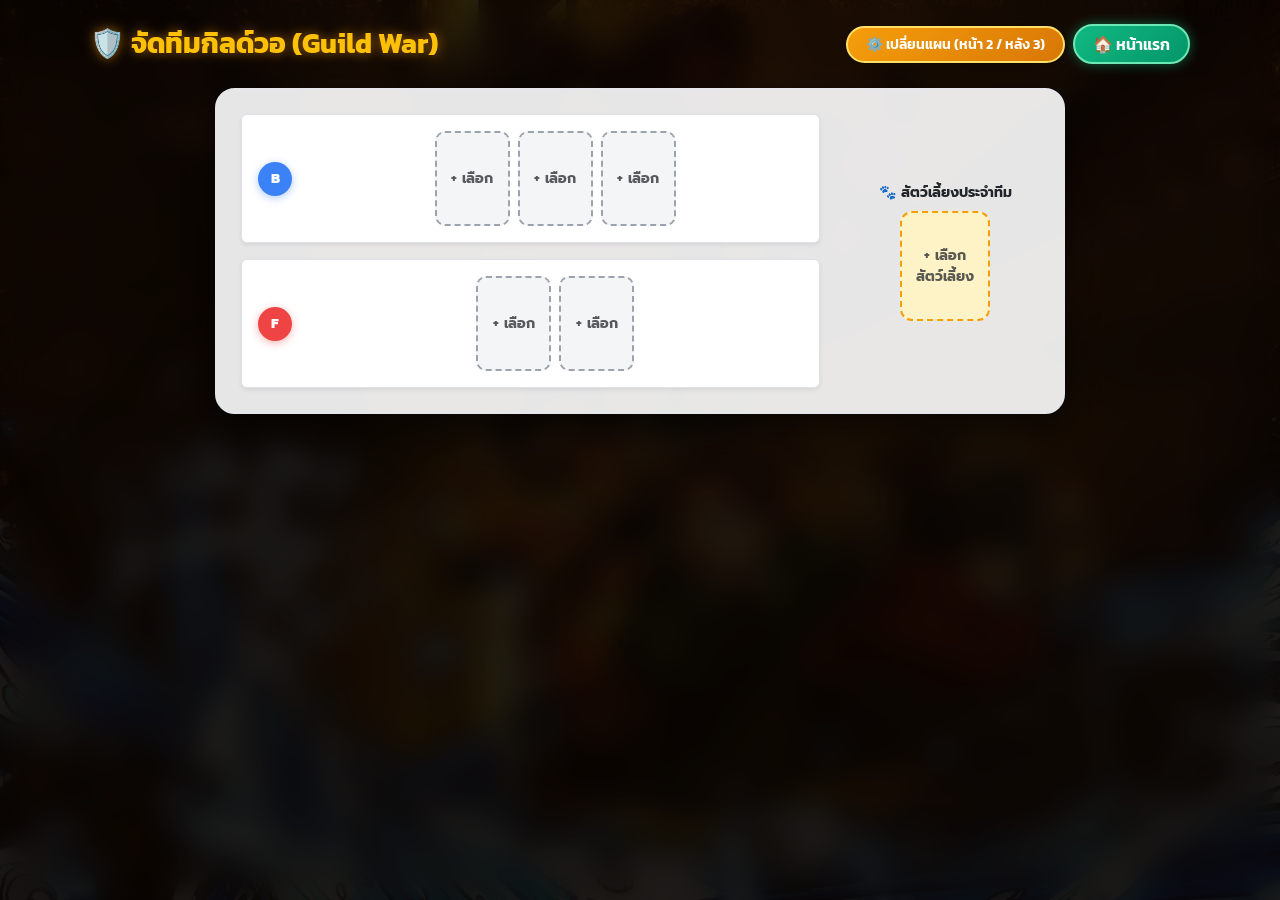
==== commit c230a11e: "Update guildwar.html" ====
--- a/guildwar.html
+++ b/guildwar.html
@@ -7,7 +7,7 @@
     <!-- Bootstrap 5 CSS -->
     <link href="https://cdn.jsdelivr.net/npm/bootstrap@5.3.3/dist/css/bootstrap.min.css" rel="stylesheet">
     <!-- Google Fonts -->
-    <link href="https://fonts.googleapis.com/css2?family=Kanit:wght@500;700&family=Prompt:wght@400;600&display=swap" rel="stylesheet">
+    <link href="https://fonts.googleapis.com/css2?family=Kanit:wght@500;700;800&family=Prompt:wght@400;600&display=swap" rel="stylesheet">
     <style>
         body, html {
             height: 100%;
@@ -17,60 +17,110 @@
             background-color: #0f0803;
         }
 
-        /* รูปพื้นหลังเดียวกับหน้า index.html */
+        /* รูปพื้นหลังดึงจากภาพที่อัปโหลด */
         .bg-infinity-castle {
-            background: linear-gradient(rgba(15, 8, 3, 0.65), rgba(15, 8, 3, 0.75)),
+            background: linear-gradient(rgba(15, 8, 3, 0.75), rgba(15, 8, 3, 0.85)),
                         url('images/Bg.jpg') no-repeat center center fixed;
             background-size: cover;
             min-height: 100vh;
             position: relative;
         }
 
-        /* แผ่นกระจกเบลอพื้นหลัง 5% เท่ากัน */
+        /* แผ่นกระจกเบลอพื้นหลัง 80% (blur 15px) */
         .blur-overlay {
             min-height: 100vh;
-            backdrop-filter: blur(5px);
-            -webkit-backdrop-filter: blur(5px);
-        }
-
-        h1, h2, h3, h5 {
+            backdrop-filter: blur(15px);
+            -webkit-backdrop-filter: blur(15px);
+            background: rgba(0, 0, 0, 0.4);
+        }
+
+        h1, h2, h3, h5, h6 {
             font-family: 'Kanit', sans-serif;
+        }
+
+        /* แต่งปุ่มกลับหน้าแรกแบบสไตล์ Demon Slayer เรืองแสง */
+        .btn-home {
+            font-family: 'Kanit', sans-serif;
+            font-weight: 600;
+            background: linear-gradient(135deg, #10B981 0%, #059669 100%);
+            border: 2px solid #6EE7B7;
+            color: #fff;
+            padding: 6px 18px;
+            border-radius: 50px;
+            box-shadow: 0 0 12px rgba(16, 185, 129, 0.5);
+            transition: all 0.3s ease;
+            text-decoration: none;
+            display: inline-flex;
+            align-items: center;
+            gap: 6px;
+        }
+
+        .btn-home:hover {
+            background: linear-gradient(135deg, #34D399 0%, #10B981 100%);
+            color: #0f0803;
+            box-shadow: 0 0 20px rgba(110, 231, 183, 0.8);
+            transform: translateY(-2px);
+        }
+
+        /* ปุ่มเปลี่ยนแผน */
+        .btn-formation {
+            font-family: 'Kanit', sans-serif;
+            font-weight: 600;
+            background: linear-gradient(135deg, #F59E0B 0%, #D97706 100%);
+            border: 2px solid #FFE066;
+            color: #fff;
+            padding: 6px 18px;
+            border-radius: 50px;
+            box-shadow: 0 0 12px rgba(245, 158, 11, 0.5);
+            transition: all 0.3s ease;
+        }
+
+        .btn-formation:hover {
+            background: linear-gradient(135deg, #FFE066 0%, #F59E0B 100%);
+            color: #0f0803;
+            box-shadow: 0 0 20px rgba(255, 224, 102, 0.8);
+            transform: translateY(-2px);
         }
 
         /* กระดานจัดทีมตรงกลาง: พื้นหลังสีขาวความจาง 90% */
         .formation-board {
             background: rgba(255, 255, 255, 0.9);
-            border: 2px solid #d1d5db;
-            border-radius: 15px;
-            box-shadow: 0 10px 30px rgba(0, 0, 0, 0.5);
+            border: 2px solid #e5e7eb;
+            border-radius: 20px;
+            box-shadow: 0 15px 35px rgba(0, 0, 0, 0.6);
             max-width: 850px;
             margin: 0 auto;
             color: #1f2937;
         }
 
+        /* ช่องใส่ตัวละคร */
         .slot-box {
-            width: 80px;
-            height: 100px;
+            width: 75px;
+            height: 95px;
             border: 2px dashed #9ca3af;
             border-radius: 10px;
             display: flex;
             align-items: center;
             justify-content: center;
-            background: rgba(243, 244, 246, 0.8);
+            background: rgba(243, 244, 246, 0.9);
             cursor: pointer;
-            transition: all 0.3s ease;
-            position: relative;
-        }
+            transition: all 0.25s ease;
+            user-select: none;
+        }
+
         .slot-box:hover {
             border-color: #f59e0b;
-            background: rgba(254, 243, 199, 0.8);
-        }
+            background: #fef3c7;
+            transform: scale(1.03);
+        }
+
         .slot-box.filled {
             border-style: solid;
             border-color: #10b981;
-            background: rgba(209, 250, 229, 0.9);
-        }
-
+            background: #d1fae5;
+        }
+
+        /* ช่องใส่สัตว์เลี้ยง */
         .pet-slot {
             width: 90px;
             height: 110px;
@@ -79,64 +129,354 @@
             display: flex;
             align-items: center;
             justify-content: center;
-            background: rgba(254, 243, 199, 0.8);
+            background: #fef3c7;
             cursor: pointer;
-            transition: all 0.3s ease;
-        }
+            transition: all 0.25s ease;
+            user-select: none;
+        }
+
         .pet-slot:hover {
-            background: rgba(253, 230, 138, 0.9);
+            background: #fde68a;
+            transform: scale(1.03);
         }
 
         .zone-label {
-            width: 32px;
-            height: 32px;
+            width: 34px;
+            height: 34px;
             border-radius: 50%;
             display: flex;
             align-items: center;
             justify-content: center;
-            font-weight: bold;
-            font-size: 0.85rem;
+            font-weight: 800;
+            font-size: 0.9rem;
             font-family: 'Kanit', sans-serif;
-        }
-        .badge-front { background-color: #ef4444; color: white; }
-        .badge-back { background-color: #3b82f6; color: white; }
-        
+            flex-shrink: 0;
+        }
+
+        .badge-front { background-color: #ef4444; color: white; box-shadow: 0 2px 8px rgba(239, 68, 68, 0.4); }
+        .badge-back { background-color: #3b82f6; color: white; box-shadow: 0 2px 8px rgba(59, 130, 246, 0.4); }
+
         /* การ์ดเลือกแผนใน Modal */
         .formation-card-option {
-            border: 2px solid #444;
-            background: #1a1a2e;
+            border: 2px solid #374151;
+            background: #1f2937;
             color: #fff;
             transition: all 0.2s;
             cursor: pointer;
         }
+
         .formation-card-option:hover {
-            border-color: #ffc107;
-            background: #252542;
+            border-color: #f59e0b;
+            background: #374151;
+            transform: translateY(-2px);
         }
     </style>
 </head>
 <body class="bg-infinity-castle text-light">
 
-    <!-- ชั้น Blur Overlay เบลอพื้นหลัง 5% -->
+    <!-- ชั้น Blur Overlay เบลอพื้นหลัง 80% -->
     <div class="blur-overlay py-4">
         <div class="container">
-            <!-- หัวข้อหน้าเว็บ และปุ่มเลือกแผน -->
+            
+            <!-- หัวข้อหน้าเว็บ และปุ่มเมนู -->
             <div class="d-flex justify-content-between align-items-center mb-4 px-2">
-                <h3 class="text-warning fw-bold m-0" style="text-shadow: 0 0 10px rgba(0,0,0,0.8);">🛡️ จัดทีมกิลด์วอ (Guild War)</h3>
-                <div class="d-flex gap-2">
-                    <button class="btn btn-warning btn-sm fw-bold px-3 shadow-sm" data-bs-toggle="modal" data-bs-target="#formationModal">
+                <h3 class="text-warning fw-bold m-0" style="text-shadow: 0 0 12px rgba(245, 158, 11, 0.6);">
+                    🛡️ จัดทีมกิลด์วอ (Guild War)
+                </h3>
+                <div class="d-flex gap-2 align-items-center">
+                    <button class="btn btn-formation btn-sm shadow" data-bs-toggle="modal" data-bs-target="#formationModal">
                         ⚙️ เปลี่ยนแผน (<span id="currentFormText">หน้า 2 / หลัง 3</span>)
                     </button>
-                    <a href="index.html" class="btn btn-outline-light btn-sm shadow-sm">🏠 หน้าแรก</a>
+                    <a href="index.html" class="btn-home">
+                        🏠 หน้าแรก
+                    </a>
                 </div>
             </div>
 
             <!-- กระดานจัดทีมหลัก (พื้นหลังสีขาวความจาง 90%) -->
             <div class="formation-board p-4">
-                <div class="row align-items-center">
+                <div class="row align-items-center g-3">
                     
-                    <!-- ฝั่งซ้าย: ช่องตัวละคร แถวหลังและแถวหน้า -->
-                    <div class="col-lg-9 col-md-8 border-end border-secondary-subtle pe-lg-4">
+                    <!-- ฝั่งซ้าย: ช่องตัวละคร (แถวหลัง B และแถวหน้า F) -->
+                    <div class="col-md-9 border-end-md pe-md-4">
                         
                         <!-- แถวหลัง (Back Line - B) -->
-                        <div class="d-flex align-items-center justify-content-between mb-3 p-2 rounded bg-white
+                        <div class="mb-3 p-3 rounded bg-white border shadow-sm">
+                            <div class="d-flex align-items-center gap-3">
+                                <div class="zone-label badge-back">B</div>
+                                <div id="backSlots" class="d-flex gap-2 justify-content-center flex-grow-1 flex-wrap">
+                                    <!-- สร้างช่องด้วย JS -->
+                                </div>
+                            </div>
+                        </div>
+
+                        <!-- แถวหน้า (Front Line - F) -->
+                        <div class="p-3 rounded bg-white border shadow-sm">
+                            <div class="d-flex align-items-center gap-3">
+                                <div class="zone-label badge-front">F</div>
+                                <div id="frontSlots" class="d-flex gap-2 justify-content-center flex-grow-1 flex-wrap">
+                                    <!-- สร้างช่องด้วย JS -->
+                                </div>
+                            </div>
+                        </div>
+
+                    </div>
+
+                    <!-- ฝั่งขวา: ช่องสัตว์เลี้ยง (Pet) -->
+                    <div class="col-md-3 text-center">
+                        <span class="small text-dark fw-bold d-block mb-2">🐾 สัตว์เลี้ยงประจำทีม</span>
+                        <div class="d-flex justify-content-center">
+                            <div id="petSlot" class="pet-slot shadow-sm" onclick="openPetSelector()">
+                                <span class="text-muted small text-center">+ เลือก<br>สัตว์เลี้ยง</span>
+                            </div>
+                        </div>
+                    </div>
+
+                </div>
+            </div>
+
+        </div>
+    </div>
+
+    <!-- Modal เลือกแผนกลยุทธ์ -->
+    <div class="modal fade" id="formationModal" tabindex="-1">
+        <div class="modal-dialog modal-dialog-centered">
+            <div class="modal-content bg-dark text-light border-secondary shadow-lg">
+                <div class="modal-header border-secondary">
+                    <h5 class="modal-title text-warning fw-bold">เลือกแผนกลยุทธ์ (Formation)</h5>
+                    <button type="button" class="btn-close btn-close-white" data-bs-dismiss="modal"></button>
+                </div>
+                <div class="modal-body">
+                    <div class="row g-2">
+                        <div class="col-6">
+                            <div class="p-3 rounded formation-card-option text-center" onclick="changeFormation('2-3', 'หน้า 2 / หลัง 3')">
+                                <h6 class="text-info fw-bold mb-1">หน้า 2 / หลัง 3</h6>
+                                <p class="text-muted small mb-0">มาตรฐานสมดุล</p>
+                            </div>
+                        </div>
+                        <div class="col-6">
+                            <div class="p-3 rounded formation-card-option text-center" onclick="changeFormation('3-2', 'หน้า 3 / หลัง 2')">
+                                <h6 class="text-info fw-bold mb-1">หน้า 3 / หลัง 2</h6>
+                                <p class="text-muted small mb-0">เน้นหน้าหนา</p>
+                            </div>
+                        </div>
+                        <div class="col-6">
+                            <div class="p-3 rounded formation-card-option text-center" onclick="changeFormation('1-4', 'หน้า 1 / หลัง 4')">
+                                <h6 class="text-info fw-bold mb-1">หน้า 1 / หลัง 4</h6>
+                                <p class="text-muted small mb-0">ดาเมจหลังเต็มพิกัด</p>
+                            </div>
+                        </div>
+                        <div class="col-6">
+                            <div class="p-3 rounded formation-card-option text-center" onclick="changeFormation('4-1', 'หน้า 4 / หลัง 1')">
+                                <h6 class="text-info fw-bold mb-1">หน้า 4 / หลัง 1</h6>
+                                <p class="text-muted small mb-0">แทงค์หน้า 4 ตัว</p>
+                            </div>
+                        </div>
+                    </div>
+                </div>
+            </div>
+        </div>
+    </div>
+
+    <!-- Modal เลือกตัวละคร -->
+    <div class="modal fade" id="selectHeroModal" tabindex="-1">
+        <div class="modal-dialog modal-dialog-centered">
+            <div class="modal-content bg-dark text-light border-secondary shadow-lg">
+                <div class="modal-header border-secondary">
+                    <h5 class="modal-title text-warning fw-bold">เลือกตัวละครลงตำแหน่ง</h5>
+                    <button type="button" class="btn-close btn-close-white" data-bs-dismiss="modal"></button>
+                </div>
+                <div class="modal-body">
+                    <div id="heroListContainer" class="row g-2"></div>
+                </div>
+            </div>
+        </div>
+    </div>
+
+    <!-- Modal เลือกสัตว์เลี้ยง -->
+    <div class="modal fade" id="selectPetModal" tabindex="-1">
+        <div class="modal-dialog modal-dialog-centered">
+            <div class="modal-content bg-dark text-light border-secondary shadow-lg">
+                <div class="modal-header border-secondary">
+                    <h5 class="modal-title text-warning fw-bold">เลือกสัตว์เลี้ยงประจำทีม</h5>
+                    <button type="button" class="btn-close btn-close-white" data-bs-dismiss="modal"></button>
+                </div>
+                <div class="modal-body">
+                    <div id="petListContainer" class="row g-2"></div>
+                </div>
+            </div>
+        </div>
+    </div>
+
+    <!-- Bootstrap 5 JS -->
+    <script src="https://cdn.jsdelivr.net/npm/bootstrap@5.3.3/dist/js/bootstrap.bundle.min.js"></script>
+    <script>
+        // ข้อมูลตัวละครจำลอง (ใช้รูปจาก folder images/ หรือ ลิงก์ออนไลน์)
+        const availableHeroes = [
+            { id: 1, name: "กิยู", image: "images/Giyu&Shinobu.png" },
+            { id: 2, name: "ชิโนบุ", image: "images/Giyu&Shinobu.png" },
+            { id: 3, name: "ทันจิโร่", image: "images/Bg.jpg" }
+        ];
+
+        // ข้อมูลสัตว์เลี้ยงจำลอง
+        const availablePets = [
+            { id: 101, name: "สัตว์เลี้ยง 1", image: "images/Giyu&Shinobu.png" },
+            { id: 102, name: "สัตว์เลี้ยง 2", image: "images/Bg.jpg" }
+        ];
+
+        let currentFormation = "2-3";
+        let teamData = { front: [null, null], back: [null, null, null] };
+        let selectedPet = null;
+        let activeTargetSlot = null;
+
+        let heroModal, petModal, formationModalInstance;
+
+        // เรียกทำงานเมื่อโหลดหน้าเว็บเรียบร้อย
+        document.addEventListener("DOMContentLoaded", function() {
+            heroModal = new bootstrap.Modal(document.getElementById('selectHeroModal'));
+            petModal = new bootstrap.Modal(document.getElementById('selectPetModal'));
+            formationModalInstance = new bootstrap.Modal(document.getElementById('formationModal'));
+            
+            renderBoard();
+        });
+
+        function changeFormation(formKey, formText) {
+            currentFormation = formKey;
+            document.getElementById('currentFormText').innerText = formText;
+            if (formationModalInstance) formationModalInstance.hide();
+            renderBoard();
+        }
+
+        function renderBoard() {
+            const frontContainer = document.getElementById('frontSlots');
+            const backContainer = document.getElementById('backSlots');
+            
+            if (!frontContainer || !backContainer) return;
+
+            frontContainer.innerHTML = '';
+            backContainer.innerHTML = '';
+
+            let frontCount = 2, backCount = 3;
+            if (currentFormation === "3-2") { frontCount = 3; backCount = 2; }
+            if (currentFormation === "1-4") { frontCount = 1; backCount = 4; }
+            if (currentFormation === "4-1") { frontCount = 4; backCount = 1; }
+
+            teamData.front = Array(frontCount).fill(null);
+            teamData.back = Array(backCount).fill(null);
+
+            for (let i = 0; i < backCount; i++) {
+                backContainer.appendChild(createSlotElement('back', i));
+            }
+            for (let i = 0; i < frontCount; i++) {
+                frontContainer.appendChild(createSlotElement('front', i));
+            }
+
+            renderPetSlot();
+        }
+
+        function createSlotElement(line, index) {
+            const slot = document.createElement('div');
+            slot.className = 'slot-box';
+            
+            const hero = teamData[line][index];
+            if (hero) {
+                slot.classList.add('filled');
+                slot.innerHTML = `<img src="${hero.image}" class="img-fluid rounded" style="max-height: 80px; object-fit: cover;" alt="${hero.name}">`;
+            } else {
+                slot.innerHTML = `<span class="text-muted small fw-bold">+ เลือก</span>`;
+            }
+
+            slot.onclick = () => {
+                activeTargetSlot = { line, index };
+                openHeroSelector();
+            };
+
+            return slot;
+        }
+
+        function renderPetSlot() {
+            const petContainer = document.getElementById('petSlot');
+            if (!petContainer) return;
+
+            if (selectedPet) {
+                petContainer.className = 'pet-slot border-solid bg-success bg-opacity-25';
+                petContainer.innerHTML = `<img src="${selectedPet.image}" class="img-fluid rounded" style="max-height: 95px; object-fit: cover;" alt="${selectedPet.name}">`;
+            } else {
+                petContainer.className = 'pet-slot';
+                petContainer.innerHTML = `<span class="text-muted small fw-bold text-center">+ เลือก<br>สัตว์เลี้ยง</span>`;
+            }
+        }
+
+        function openHeroSelector() {
+            const container = document.getElementById('heroListContainer');
+            let html = `
+                <div class="col-12 mb-2">
+                    <button class="btn btn-outline-danger w-100 btn-sm" onclick="removeHeroFromSlot()">❌ เอาตัวละครออก</button>
+                </div>
+            `;
+            availableHeroes.forEach(hero => {
+                html += `
+                    <div class="col-4 text-center">
+                        <div class="card bg-secondary text-light p-2 border-0 shadow-sm" style="cursor: pointer;" onclick="selectHero(${hero.id})">
+                            <img src="${hero.image}" class="img-fluid rounded mb-1" style="height: 65px; object-fit: cover;">
+                            <span class="small fw-bold text-truncate d-block">${hero.name}</span>
+                        </div>
+                    </div>
+                `;
+            });
+            container.innerHTML = html;
+            heroModal.show();
+        }
+
+        function selectHero(heroId) {
+            const hero = availableHeroes.find(h => h.id === heroId);
+            if (activeTargetSlot) {
+                teamData[activeTargetSlot.line][activeTargetSlot.index] = hero;
+                renderBoard();
+                heroModal.hide();
+            }
+        }
+
+        function removeHeroFromSlot() {
+            if (activeTargetSlot) {
+                teamData[activeTargetSlot.line][activeTargetSlot.index] = null;
+                renderBoard();
+                heroModal.hide();
+            }
+        }
+
+        function openPetSelector() {
+            const container = document.getElementById('petListContainer');
+            let html = `
+                <div class="col-12 mb-2">
+                    <button class="btn btn-outline-danger w-100 btn-sm" onclick="removePet()">❌ ถอดสัตว์เลี้ยง</button>
+                </div>
+            `;
+            availablePets.forEach(pet => {
+                html += `
+                    <div class="col-6 text-center">
+                        <div class="card bg-secondary text-light p-2 border-0 shadow-sm" style="cursor: pointer;" onclick="selectPet(${pet.id})">
+                            <img src="${pet.image}" class="img-fluid rounded mb-1" style="height: 65px; object-fit: cover;">
+                            <span class="small fw-bold text-truncate d-block">${pet.name}</span>
+                        </div>
+                    </div>
+                `;
+            });
+            container.innerHTML = html;
+            petModal.show();
+        }
+
+        function selectPet(petId) {
+            selectedPet = availablePets.find(p => p.id === petId);
+            renderPetSlot();
+            petModal.hide();
+        }
+
+        function removePet() {
+            selectedPet = null;
+            renderPetSlot();
+            petModal.hide();
+        }
+    </script>
+</body>
+</html>
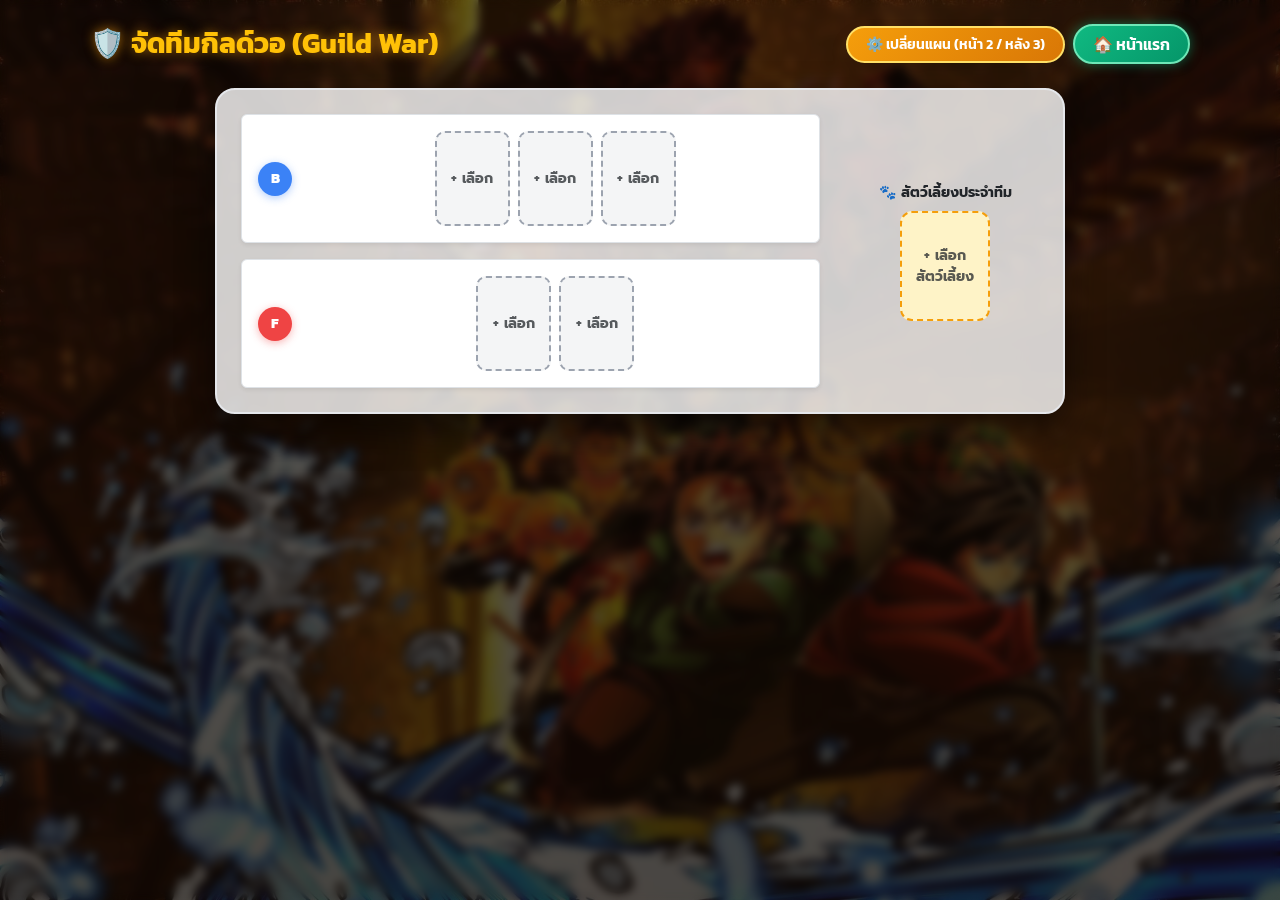
==== commit 973ac71b: "Update guildwar.html" ====
--- a/guildwar.html
+++ b/guildwar.html
@@ -19,26 +19,25 @@
 
         /* รูปพื้นหลังดึงจากภาพที่อัปโหลด */
         .bg-infinity-castle {
-            background: linear-gradient(rgba(15, 8, 3, 0.75), rgba(15, 8, 3, 0.85)),
+            background: linear-gradient(rgba(15, 8, 3, 0.65), rgba(15, 8, 3, 0.75)),
                         url('images/Bg.jpg') no-repeat center center fixed;
             background-size: cover;
             min-height: 100vh;
             position: relative;
         }
 
-        /* แผ่นกระจกเบลอพื้นหลัง 80% (blur 15px) */
+        /* แผ่นกระจกเบลอพื้นหลัง 5% (เท่ากับหน้าแรก) */
         .blur-overlay {
             min-height: 100vh;
-            backdrop-filter: blur(15px);
-            -webkit-backdrop-filter: blur(15px);
-            background: rgba(0, 0, 0, 0.4);
+            backdrop-filter: blur(5px);
+            -webkit-backdrop-filter: blur(5px);
         }
 
         h1, h2, h3, h5, h6 {
             font-family: 'Kanit', sans-serif;
         }
 
-        /* แต่งปุ่มกลับหน้าแรกแบบสไตล์ Demon Slayer เรืองแสง */
+        /* ปุ่มกลับหน้าแรก */
         .btn-home {
             font-family: 'Kanit', sans-serif;
             font-weight: 600;
@@ -82,9 +81,9 @@
             transform: translateY(-2px);
         }
 
-        /* กระดานจัดทีมตรงกลาง: พื้นหลังสีขาวความจาง 90% */
+        /* กระดานจัดทีมตรงกลาง: พื้นหลังสีขาวความจาง 80% */
         .formation-board {
-            background: rgba(255, 255, 255, 0.9);
+            background: rgba(255, 255, 255, 0.8);
             border: 2px solid #e5e7eb;
             border-radius: 20px;
             box-shadow: 0 15px 35px rgba(0, 0, 0, 0.6);
@@ -174,7 +173,7 @@
 </head>
 <body class="bg-infinity-castle text-light">
 
-    <!-- ชั้น Blur Overlay เบลอพื้นหลัง 80% -->
+    <!-- ชั้น Blur Overlay เบลอพื้นหลัง 5% -->
     <div class="blur-overlay py-4">
         <div class="container">
             
@@ -193,7 +192,7 @@
                 </div>
             </div>
 
-            <!-- กระดานจัดทีมหลัก (พื้นหลังสีขาวความจาง 90%) -->
+            <!-- กระดานจัดทีมหลัก (พื้นหลังสีขาวความจาง 80%) -->
             <div class="formation-board p-4">
                 <div class="row align-items-center g-3">
                     
@@ -311,14 +310,12 @@
     <!-- Bootstrap 5 JS -->
     <script src="https://cdn.jsdelivr.net/npm/bootstrap@5.3.3/dist/js/bootstrap.bundle.min.js"></script>
     <script>
-        // ข้อมูลตัวละครจำลอง (ใช้รูปจาก folder images/ หรือ ลิงก์ออนไลน์)
         const availableHeroes = [
             { id: 1, name: "กิยู", image: "images/Giyu&Shinobu.png" },
             { id: 2, name: "ชิโนบุ", image: "images/Giyu&Shinobu.png" },
             { id: 3, name: "ทันจิโร่", image: "images/Bg.jpg" }
         ];
 
-        // ข้อมูลสัตว์เลี้ยงจำลอง
         const availablePets = [
             { id: 101, name: "สัตว์เลี้ยง 1", image: "images/Giyu&Shinobu.png" },
             { id: 102, name: "สัตว์เลี้ยง 2", image: "images/Bg.jpg" }
@@ -331,7 +328,6 @@
 
         let heroModal, petModal, formationModalInstance;
 
-        // เรียกทำงานเมื่อโหลดหน้าเว็บเรียบร้อย
         document.addEventListener("DOMContentLoaded", function() {
             heroModal = new bootstrap.Modal(document.getElementById('selectHeroModal'));
             petModal = new bootstrap.Modal(document.getElementById('selectPetModal'));
